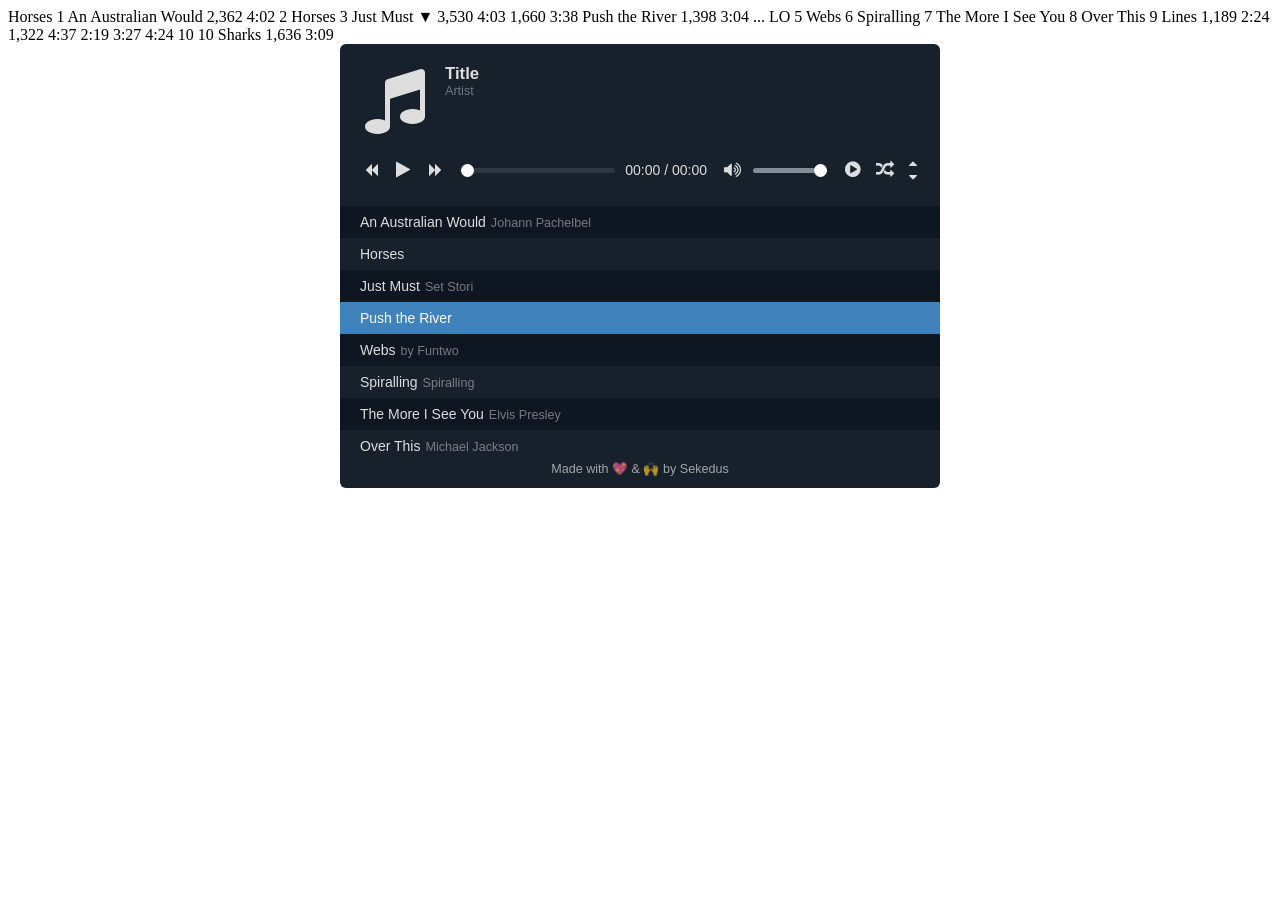
==== music.html @ 8df185c6 "dsf" ====
<!DOCTYPE html>
<html lang="en" >

<head>
  <meta charset="UTF-8">
  

    <link rel="apple-touch-icon" type="image/png" href="https://cpwebassets.codepen.io/assets/favicon/apple-touch-icon-5ae1a0698dcc2402e9712f7d01ed509a57814f994c660df9f7a952f3060705ee.png" />

    <meta name="apple-mobile-web-app-title" content="CodePen">

    <link rel="icon" type="image/x-icon" href="https://cpwebassets.codepen.io/assets/favicon/favicon-aec34940fbc1a6e787974dcd360f2c6b63348d4b1f4e06c77743096d55480f33.ico" />

    <link rel="mask-icon" type="image/x-icon" href="https://cpwebassets.codepen.io/assets/favicon/logo-pin-b4b4269c16397ad2f0f7a01bcdf513a1994f4c94b8af2f191c09eb0d601762b1.svg" color="#111" />



  
    <script src="https://cpwebassets.codepen.io/assets/common/stopExecutionOnTimeout-f07739098a39bd4e74ddd974652dac904146f33fdc1ecab356e8c809a05faccb.js"></script>


  <title>HTML5 Audio Player with Playlist</title>

    <link rel="canonical" href="https://codepen.io/sekedus/pen/ExxjZEz">
  
  
  
  
<style>
@import url('https://maxcdn.bootstrapcdn.com/font-awesome/4.7.0/css/font-awesome.min.css');

*,*:before,*:after{outline:0;-webkit-box-sizing:border-box;box-sizing:border-box;}
input,button{outline:none;}
a,a:hover,a:visited{color:#ddd;text-decoration:none;}
.flex{display:-webkit-flex;display:flex;}
.flex-wrap{display:-webkit-flex;display:flex;-webkit-flex-wrap:wrap;flex-wrap:wrap;}
.flex-align{-webkit-align-items:center;align-items:center;}
.w-full{width:100%;}

/* HTML5 Audio Player with Playlist, source: https://codepen.io/sekedus/pen/ExxjZEz */
#simp button,#simp input,#simp img{border:0;}
#simp{max-width:600px;font-size:14px;font-family:"Segoe UI", Tahoma, sans-serif;text-align:initial;line-height:initial;background:#17212b;color:#ddd;margin:0 auto;border-radius:6px;overflow:hidden;}
#simp .simp-album{padding:20px 25px 5px;}
#simp .simp-album .simp-cover{margin-right:20px;}
#simp .simp-album .simp-cover img{max-width:80px;width:100%;margin:0;padding:0;display:block;}
#simp .simp-album .simp-title{font-size:120%;font-weight:bold;}
#simp .simp-album .simp-artist{font-size:90%;color:#6c7883;}
#simp .simp-controls{padding:15px;}
#simp .simp-controls button{font-size:130%;width:32px;height:32px;background:none;color:#ddd;padding:7px;cursor:pointer;border:0;border-radius:3px;}
#simp .simp-controls button[disabled]{color:#636469;cursor:initial;}
#simp .simp-controls button:not([disabled]):hover{background:#4082bc;color:#fff;}
#simp .simp-controls .simp-prev,#simp .simp-controls .simp-next{font-size:100%;}
#simp .simp-controls .simp-tracker,#simp .simp-controls .simp-volume{flex:1;margin-left:10px;position:relative;}
#simp .simp-controls .simp-buffer {position:absolute;top:50%;right:0;left:0;height:5px;margin-top:-2.5px;border-radius:100px;}
#simp .simp-controls .simp-loading .simp-buffer {-webkit-animation:audio-progress 1s linear infinite;animation:audio-progress 1s linear infinite;background-image: linear-gradient(-45deg, #000 25%, transparent 25%, transparent 50%, #000 50%, #000 75%, transparent 75%, transparent);background-repeat:repeat-x;background-size:25px 25px;color:transparent;}
#simp .simp-controls .simp-time,#simp .simp-controls .simp-others{margin-left:10px;}
#simp .simp-controls .simp-volume{max-width:110px;}
#simp .simp-controls .simp-volume .simp-mute{margin-right:5px;}
#simp .simp-controls .simp-others .simp-active{background:#242f3d;}
#simp .simp-controls .simp-others .simp-shide button{font-size:100%;padding:0;width:24px;height:14px;display:block;}
#simp .simp-controls input[type=range]{-webkit-appearance:none;background:transparent;height:19px;margin:0;width:100%;display:block;position:relative;z-index:2;}
#simp .simp-controls input[type=range]::-webkit-slider-runnable-track{background:rgba(183,197,205,.66);height:5px;border-radius:2.5px;transition:box-shadow .3s ease;position:relative;}
#simp .simp-controls input[type=range]::-moz-range-track{background:rgba(183,197,205,.66);height:5px;border-radius:2.5px;transition:box-shadow .3s ease;position:relative;}
#simp .simp-controls .simp-load .simp-progress::-webkit-slider-runnable-track{background:#2f3841;}
#simp .simp-controls .simp-load .simp-progress::-moz-range-track{background:#2f3841;}
#simp .simp-controls .simp-loading .simp-progress::-webkit-slider-runnable-track{background:rgba(255,255,255,.25);}
#simp .simp-controls .simp-loading .simp-progress::-moz-range-track{background:rgba(255,255,255,.25);}
#simp .simp-controls input[type=range]::-webkit-slider-thumb{-webkit-appearance:none;background:#fff;height:13px;width:13px;margin-top:-4px;cursor:pointer;border-radius:50%;box-shadow:0 1px 1px rgba(0,0,0,.15), 0 0 0 1px rgba(47,52,61,.2);}
#simp .simp-controls input[type=range]::-moz-range-thumb{-webkit-appearance:none;background:#fff;height:13px;width:13px;cursor:pointer;border-radius:50%;box-shadow:0 1px 1px rgba(0,0,0,.15), 0 0 0 1px rgba(47,52,61,.2);}
#simp .simp-footer{padding:10px 10px 12px;font-size:90%;text-align:center;opacity:.7;}
#simp .simp-display{overflow:hidden;max-height:650px;transition:max-height .5s ease-in-out;}
#simp .simp-hide{max-height:0;}
/* playlist */
#simp ul{margin:5px 0 0;padding:0;list-style:none;max-height:245px;}
#simp ul li{white-space:nowrap;overflow:hidden;text-overflow:ellipsis;display:block;margin:0;padding:8px 20px;cursor:pointer;}
#simp ul li:last-child{padding-bottom:13px;}
#simp ul li:nth-child(odd){background:#0e1621;}
#simp ul li:hover{background:#242f3d;}
#simp ul li.simp-active{background:#4082bc;color:#fff;}
#simp ul li .simp-desc{font-size:90%;opacity:.5;margin-left:5px;}
/* playlist scrollbar */
#simp ul{overflow-y:auto;overflow-x:hidden;scrollbar-color:#73797f #2f3841;}
#simp ul::-webkit-scrollbar-track{background-color:#2f3841;}
#simp ul::-webkit-scrollbar{width:6px;background-color:#2f3841;}
#simp ul::-webkit-scrollbar-thumb{background-color:#73797f;}
/* progress animation */
@-webkit-keyframes audio-progress{to{background-position:25px 0;}}
@keyframes audio-progress{to{background-position:25px 0;}}
/* mobile */
@media screen and (max-width:480px) {
#simp .simp-controls .simp-volume,#simp .simp-controls .simp-others{display:none;}
#simp .simp-controls .simp-time{margin-right:10px;}
}
@media screen and (max-width:370px) {
#simp .simp-time .simp-slash,#simp .simp-time .end-time{display:none;}
}
</style>

  <script>
  window.console = window.console || function(t) {};
</script>

  
  
</head>

<body translate="no">
    Horses
    1
    An Australian Would
    2,362
    4:02
    2
    Horses
    3
    Just Must
    ▼
    3,530
    4:03
    1,660
    3:38
    Push the River
    1,398
    3:04
    ...
    LO
    5
    Webs
    6
    Spiralling
    7
    The More I See You
    8
    Over This
    9
    Lines
    1,189
    2:24
    1,322
    4:37
    2:19
    3:27
    4:24
    10
    10
    Sharks
    1,636
    3:09


  <div class="simple-audio-player" id="simp" data-config='{"shide_top":false,"shide_btm":false,"auto_load":false}'>
  <div class="simp-playlist">
    <ul>
      <li><span class="simp-source" data-src="http://www.archive.org/download/CanonInD_261/CanoninD.mp3">An Australian Would</span><span class="simp-desc">Johann Pachelbel</span></li>
      <li><span class="simp-source" data-src="https://www.script-tutorials.com/demos/363/data/05.mp3">Horses</span></li>
      <li><span class="simp-source" data-src="https://www.dropbox.com/s/6pays95q2a9jrsf/2020.01.02.mp3?dl=1" data-cover="https://i.postimg.cc/sDBycWS8/NMS-2019.jpg">Just Must</span><span class="simp-desc">Set Stori</span></li>
      <li class="simp-active"><span class="simp-source" data-src="https://www.dropbox.com/s/k011ag91uktonbv/Angklung%20Preman%20Pensiun.mp3?dl=1">Push the River</span></li>
      <li><span class="simp-source" data-src="https://www.dropbox.com/s/prgte33m86n9ce7/Canon%20Rock%20%28JerryC%29%20-%20funtwo.mp3?dl=1">Webs</span><span class="simp-desc">by Funtwo</span></li>
      <li><span class="simp-source" data-src="http://listento.ardanradio.com:1059/;">Spiralling</span><span class="simp-desc">Spiralling</span></li>
      <li><span class="simp-source" data-src="https://archive.org/download/78_jailhouse-rock_elvis-presley-jerry-leiber-mike-stoller_gbia0080595b/Jailhouse%20Rock%20-%20Elvis%20Presley%20-%20Jerry%20Leiber-restored.mp3">The More I See You</span><span class="simp-desc">Elvis Presley</span></li>
      <li><span class="simp-source" data-src="https://archive.org/download/J._Period_and_Michael_Jackson_-_Man_Or_The_Music-2010/17%20Smooth%20Criminal.mp3">Over This</span><span class="simp-desc">Michael Jackson</span></li>
      <li><span class="simp-source" data-src="https://archive.org/download/OldPop_256/VillagePeople-Y.m.c.a.mp3">Y.M.C.A</span><span class="simp-desc">Village People</span></li>
      <li><span class="simp-source" data-src="https://archive.org/download/chuckberryjohnnyb.goode/Chuck%20Berry%20-%20Johnny%20B.%20Goode.mp3">Johnny B. Goode</span><span class="simp-desc">Chuck Berry</span></li>
      <li><span class="simp-source" data-src="https://archive.org/download/AnimalsTheHouseOfTheRisingSun_201811/Animals%20-%20The%20House%20Of%20The%20Rising%20Sun.mp3">House of the Rising Sun</span><span class="simp-desc">The Animals</span></li>
      <li><span class="simp-source" data-src="https://archive.org/download/DontStopMeNow_255/Queen-DontStopMeNow.mp3">Don't Stop Me Now</span><span class="simp-desc">Queen</span></li>
      <li><span class="simp-source" data-src="https://archive.org/download/NeverGonnaGiveYouUpOriginal/Never%20Gonna%20Give%20You%20Up%20Original.mp3">Never Gonna Give You Up</span><span class="simp-desc">Rick Astley</span></li>
      <li><span class="simp-source" data-src="https://archive.org/download/gunsnrosessweetchildomine_202003/Guns%20N%27%20Roses%20-%20Sweet%20Child%20%27O%20Mine.mp3">Sweet Child O' Mine</span><span class="simp-desc">Guns N' Roses</span></li>
      <li><span class="simp-source" data-src="https://archive.org/download/01.TheFinalCountdown/01.%20The%20Final%20Countdown.mp3">The Final Countdown</span><span class="simp-desc">Europe</span></li>
      <li><span class="simp-source" data-src="https://archive.org/download/1MyHeartWillGoOnLoveThemeFromTitanic/1%20-%20My%20Heart%20Will%20Go%20On%20%28Love%20Theme%20from%20_Titanic_%29.mp3">My Heart Will Go On</span><span class="simp-desc">Céline Dion</span></li>
      <li><span class="simp-source" data-src="https://archive.org/download/tntvillage_323140/John%20Lennon%20-%20Imagine/01%20Imagine.mp3">Imagine</span><span class="simp-desc">John Lennon</span></li>
      <li><span class="simp-source" data-src="https://archive.org/download/TheBeatles1970HeyJudeAppleRecords6e062.0434807HeyJude/The%20Beatles%20-%201970%20-%20Hey%20Jude%20%28Apple%20Records%3B%20%236e%20062.04348%29_07%20-%20Hey%20Jude.mp3">Hey Jude</span><span class="simp-desc">The Beatles</span></li>
      <li><span class="simp-source" data-src="https://archive.org/download/TakeMeHomeCountryRoad/JohnDenver-TakeMeHomeCountryRoad.mp3">Take Me Home, Country Roads</span><span class="simp-desc">John Denver</span></li>
    </ul>
  </div>
  <div class="simp-footer">Made with 💖 &amp; 🙌 by <a href="https://bit.ly/sekedus" target="_blank" title="Sekedus">Sekedus</a></div>
</div>
  <script src='https://codepen.io/sekedus/pen/yppyyy.js'></script>
    <script id="rendered-js" >
/*
Example: https://setstori.blogspot.com/2016/01/nightmareside.html
*/




// Multiple events to a listener
function addEventListener_multi(element, eventNames, handler) {
  var events = eventNames.split(' ');
  events.forEach(e => element.addEventListener(e, handler, false));
}

// Random numbers in a specific range
function getRandom(min, max) {
  min = Math.ceil(min);
  max = Math.floor(max);
  return Math.floor(Math.random() * (max - min + 1)) + min;
}

// Position element inside element
function getRelativePos(elm) {
  var pPos = elm.parentNode.getBoundingClientRect(); // parent pos
  var cPos = elm.getBoundingClientRect(); // target pos
  var pos = {};

  pos.top = cPos.top - pPos.top + elm.parentNode.scrollTop,
  pos.right = cPos.right - pPos.right,
  pos.bottom = cPos.bottom - pPos.bottom,
  pos.left = cPos.left - pPos.left;

  return pos;
}

function formatTime(val) {
  var h = 0,m = 0,s;
  val = parseInt(val, 10);
  if (val > 60 * 60) {
    h = parseInt(val / (60 * 60), 10);
    val -= h * 60 * 60;
  }
  if (val > 60) {
    m = parseInt(val / 60, 10);
    val -= m * 60;
  }
  s = val;
  val = h > 0 ? h + ':' : '';
  val += m > 0 ? (m < 10 && h > 0 ? '0' : '') + m + ':' : '0:';
  val += (s < 10 ? '0' : '') + s;
  return val;
}

function simp_initTime() {
  simp_controls.querySelector('.start-time').innerHTML = formatTime(simp_audio.currentTime); //calculate current value time
  if (!simp_isStream) {
    simp_controls.querySelector('.end-time').innerHTML = formatTime(simp_audio.duration); //calculate total value time
    simp_progress.value = simp_audio.currentTime / simp_audio.duration * 100; //progress bar
  }

  // ended of the audio
  if (simp_audio.currentTime == simp_audio.duration) {
    simp_controls.querySelector('.simp-plause').classList.remove('fa-pause');
    simp_controls.querySelector('.simp-plause').classList.add('fa-play');
    simp_audio.removeEventListener('timeupdate', simp_initTime);

    if (simp_isNext) {//auto load next audio
      var elem;
      simp_a_index++;
      if (simp_a_index == simp_a_url.length) {//repeat all audio
        simp_a_index = 0;
        elem = simp_a_url[0];
      } else {
        elem = simp_a_url[simp_a_index];
      }
      simp_changeAudio(elem);
      simp_setAlbum(simp_a_index);
    } else {
      simp_isPlaying = false;
    }
  }
}

function simp_initAudio() {
  // if readyState more than 2, audio file has loaded
  simp_isLoaded = simp_audio.readyState == 4 ? true : false;
  simp_isStream = simp_audio.duration == 'Infinity' ? true : false;
  simp_controls.querySelector('.simp-plause').disabled = false;
  simp_progress.disabled = simp_isStream ? true : false;
  if (!simp_isStream) {
    simp_progress.parentNode.classList.remove('simp-load', 'simp-loading');
    simp_controls.querySelector('.end-time').innerHTML = formatTime(simp_audio.duration);
  }
  simp_audio.addEventListener('timeupdate', simp_initTime); //tracking load progress
  if (simp_isLoaded && simp_isPlaying) simp_audio.play();

  // progress bar click event
  addEventListener_multi(simp_progress, 'touchstart mousedown', function (e) {
    if (simp_isStream) {
      e.stopPropagation();
      return false;
    }
    if (simp_audio.readyState == 4) {
      simp_audio.removeEventListener('timeupdate', simp_initTime);
      simp_audio.pause();
    }
  });

  addEventListener_multi(simp_progress, 'touchend mouseup', function (e) {
    if (simp_isStream) {
      e.stopPropagation();
      return false;
    }
    if (simp_audio.readyState == 4) {
      simp_audio.currentTime = simp_progress.value * simp_audio.duration / 100;
      simp_audio.addEventListener('timeupdate', simp_initTime);
      if (simp_isPlaying) simp_audio.play();
    }
  });
}

function simp_loadAudio(elem) {
  simp_progress.parentNode.classList.add('simp-loading');
  simp_controls.querySelector('.simp-plause').disabled = true;
  simp_audio.querySelector('source').src = elem.dataset.src;
  simp_audio.load();

  simp_audio.volume = parseFloat(simp_v_num / 100); //based on valume input value
  simp_audio.addEventListener('canplaythrough', simp_initAudio); //play audio without stop for buffering

  // if audio fails to load, only IE/Edge 9.0 or above
  simp_audio.addEventListener('error', function () {
    alert('Please reload the page.');
  });
}

function simp_setAlbum(index) {
  simp_cover.innerHTML = simp_a_url[index].dataset.cover ? '<div style="background:url(' + simp_a_url[index].dataset.cover + ') no-repeat;background-size:cover;width:80px;height:80px;"></div>' : '<i class="fa fa-music fa-5x"></i>';
  simp_title.innerHTML = simp_source[index].querySelector('.simp-source').innerHTML;
  simp_artist.innerHTML = simp_source[index].querySelector('.simp-desc') ? simp_source[index].querySelector('.simp-desc').innerHTML : '';
}

function simp_changeAudio(elem) {
  simp_isLoaded = false;
  simp_controls.querySelector('.simp-prev').disabled = simp_a_index == 0 ? true : false;
  simp_controls.querySelector('.simp-plause').disabled = simp_auto_load ? true : false;
  simp_controls.querySelector('.simp-next').disabled = simp_a_index == simp_a_url.length - 1 ? true : false;
  simp_progress.parentNode.classList.add('simp-load');
  simp_progress.disabled = true;
  simp_progress.value = 0;
  simp_controls.querySelector('.start-time').innerHTML = '00:00';
  simp_controls.querySelector('.end-time').innerHTML = '00:00';
  elem = simp_isRandom && simp_isNext ? simp_a_url[getRandom(0, simp_a_url.length - 1)] : elem;

  // playlist, audio is running
  for (var i = 0; i < simp_a_url.length; i++) {if (window.CP.shouldStopExecution(0)) break;
    simp_a_url[i].parentNode.classList.remove('simp-active');
    if (simp_a_url[i] == elem) {
      simp_a_index = i;
      simp_a_url[i].parentNode.classList.add('simp-active');
    }
  }

  // scrolling to element inside element
  window.CP.exitedLoop(0);var simp_active = getRelativePos(simp_source[simp_a_index]);
  simp_source[simp_a_index].parentNode.scrollTop = simp_active.top;

  if (simp_auto_load || simp_isPlaying) simp_loadAudio(elem);

  if (simp_isPlaying) {
    simp_controls.querySelector('.simp-plause').classList.remove('fa-play');
    simp_controls.querySelector('.simp-plause').classList.add('fa-pause');
  }
}

function simp_startScript() {
  ap_simp = document.querySelector('#simp');
  simp_audio = ap_simp.querySelector('#audio');
  simp_album = ap_simp.querySelector('.simp-album');
  simp_cover = simp_album.querySelector('.simp-cover');
  simp_title = simp_album.querySelector('.simp-title');
  simp_artist = simp_album.querySelector('.simp-artist');
  simp_controls = ap_simp.querySelector('.simp-controls');
  simp_progress = simp_controls.querySelector('.simp-progress');
  simp_volume = simp_controls.querySelector('.simp-volume');
  simp_v_slider = simp_volume.querySelector('.simp-v-slider');
  simp_v_num = simp_v_slider.value; //default volume
  simp_others = simp_controls.querySelector('.simp-others');
  simp_auto_load = simp_config.auto_load; //auto load audio file

  if (simp_config.shide_top) simp_album.parentNode.classList.toggle('simp-hide');
  if (simp_config.shide_btm) {
    simp_playlist.classList.add('simp-display');
    simp_playlist.classList.toggle('simp-hide');
  }

  if (simp_a_url.length <= 1) {
    simp_controls.querySelector('.simp-prev').style.display = 'none';
    simp_controls.querySelector('.simp-next').style.display = 'none';
    simp_others.querySelector('.simp-plext').style.display = 'none';
    simp_others.querySelector('.simp-random').style.display = 'none';
  }

  // Playlist listeners
  simp_source.forEach(function (item, index) {
    if (item.classList.contains('simp-active')) simp_a_index = index; //playlist contains '.simp-active'
    item.addEventListener('click', function () {
      simp_audio.removeEventListener('timeupdate', simp_initTime);
      simp_a_index = index;
      simp_changeAudio(this.querySelector('.simp-source'));
      simp_setAlbum(simp_a_index);
    });
  });

  // FIRST AUDIO LOAD =======
  simp_changeAudio(simp_a_url[simp_a_index]);
  simp_setAlbum(simp_a_index);
  // FIRST AUDIO LOAD =======

  // Controls listeners
  simp_controls.querySelector('.simp-plauseward').addEventListener('click', function (e) {
    var eles = e.target.classList;
    if (eles.contains('simp-plause')) {
      if (simp_audio.paused) {
        if (!simp_isLoaded) simp_loadAudio(simp_a_url[simp_a_index]);
        simp_audio.play();
        simp_isPlaying = true;
        eles.remove('fa-play');
        eles.add('fa-pause');
      } else {
        simp_audio.pause();
        simp_isPlaying = false;
        eles.remove('fa-pause');
        eles.add('fa-play');
      }
    } else {
      if (eles.contains('simp-prev') && simp_a_index != 0) {
        simp_a_index = simp_a_index - 1;
        e.target.disabled = simp_a_index == 0 ? true : false;
      } else if (eles.contains('simp-next') && simp_a_index != simp_a_url.length - 1) {
        simp_a_index = simp_a_index + 1;
        e.target.disabled = simp_a_index == simp_a_url.length - 1 ? true : false;
      }
      simp_audio.removeEventListener('timeupdate', simp_initTime);
      simp_changeAudio(simp_a_url[simp_a_index]);
      simp_setAlbum(simp_a_index);
    }
  });

  // Audio volume
  simp_volume.addEventListener('click', function (e) {
    var eles = e.target.classList;
    if (eles.contains('simp-mute')) {
      if (eles.contains('fa-volume-up')) {
        eles.remove('fa-volume-up');
        eles.add('fa-volume-off');
        simp_v_slider.value = 0;
      } else {
        eles.remove('fa-volume-off');
        eles.add('fa-volume-up');
        simp_v_slider.value = simp_v_num;
      }
    } else {
      simp_v_num = simp_v_slider.value;
      if (simp_v_num != 0) {
        simp_controls.querySelector('.simp-mute').classList.remove('fa-volume-off');
        simp_controls.querySelector('.simp-mute').classList.add('fa-volume-up');
      }
    }
    simp_audio.volume = parseFloat(simp_v_slider.value / 100);
  });

  // Others
  simp_others.addEventListener('click', function (e) {
    var eles = e.target.classList;
    if (eles.contains('simp-plext')) {
      simp_isNext = simp_isNext && !simp_isRandom ? false : true;
      if (!simp_isRandom) simp_isRanext = simp_isRanext ? false : true;
      eles.contains('simp-active') && !simp_isRandom ? eles.remove('simp-active') : eles.add('simp-active');
    } else if (eles.contains('simp-random')) {
      simp_isRandom = simp_isRandom ? false : true;
      if (simp_isNext && !simp_isRanext) {
        simp_isNext = false;
        simp_others.querySelector('.simp-plext').classList.remove('simp-active');
      } else {
        simp_isNext = true;
        simp_others.querySelector('.simp-plext').classList.add('simp-active');
      }
      eles.contains('simp-active') ? eles.remove('simp-active') : eles.add('simp-active');
    } else if (eles.contains('simp-shide-top')) {
      simp_album.parentNode.classList.toggle('simp-hide');
    } else if (eles.contains('simp-shide-bottom')) {
      simp_playlist.classList.add('simp-display');
      simp_playlist.classList.toggle('simp-hide');
    }
  });
}

// Start simple player
if (document.querySelector('#simp')) {
  var simp_auto_load, simp_audio, simp_album, simp_cover, simp_title, simp_artist, simp_controls, simp_progress, simp_volume, simp_v_slider, simp_v_num, simp_others;
  var ap_simp = document.querySelector('#simp');
  var simp_playlist = ap_simp.querySelector('.simp-playlist');
  var simp_source = simp_playlist.querySelectorAll('li');
  var simp_a_url = simp_playlist.querySelectorAll('[data-src]');
  var simp_a_index = 0;
  var simp_isPlaying = false;
  var simp_isNext = false; //auto play
  var simp_isRandom = false; //play random
  var simp_isRanext = false; //check if before random starts, simp_isNext value is true
  var simp_isStream = false; //radio streaming
  var simp_isLoaded = false; //audio file has loaded
  var simp_config = ap_simp.dataset.config ? JSON.parse(ap_simp.dataset.config) : {
    shide_top: false, //show/hide album
    shide_btm: false, //show/hide playlist
    auto_load: false //auto load audio file
  };

  var simp_elem = '';
  simp_elem += '<audio id="audio" preload><source src="" type="audio/mpeg"></audio>';
  simp_elem += '<div class="simp-display"><div class="simp-album w-full flex-wrap"><div class="simp-cover"><i class="fa fa-music fa-5x"></i></div><div class="simp-info"><div class="simp-title">Title</div><div class="simp-artist">Artist</div></div></div></div>';
  simp_elem += '<div class="simp-controls flex-wrap flex-align">';
  simp_elem += '<div class="simp-plauseward flex flex-align"><button type="button" class="simp-prev fa fa-backward" disabled></button><button type="button" class="simp-plause fa fa-play" disabled></button><button type="button" class="simp-next fa fa-forward" disabled></button></div>';
  simp_elem += '<div class="simp-tracker simp-load"><input class="simp-progress" type="range" min="0" max="100" value="0" disabled/><div class="simp-buffer"></div></div>';
  simp_elem += '<div class="simp-time flex flex-align"><span class="start-time">00:00</span><span class="simp-slash">&#160;/&#160;</span><span class="end-time">00:00</span></div>';
  simp_elem += '<div class="simp-volume flex flex-align"><button type="button" class="simp-mute fa fa-volume-up"></button><input class="simp-v-slider" type="range" min="0" max="100" value="100"/></div>';
  simp_elem += '<div class="simp-others flex flex-align"><button type="button" class="simp-plext fa fa-play-circle" title="Auto Play"></button><button type="button" class="simp-random fa fa-random" title="Random"></button><div class="simp-shide"><button type="button" class="simp-shide-top fa fa-caret-up" title="Show/Hide Album"></button><button type="button" class="simp-shide-bottom fa fa-caret-down" title="Show/Hide Playlist"></button></div></div>';
  simp_elem += '</div>'; //simp-controls

  var simp_player = document.createElement('div');
  simp_player.classList.add('simp-player');
  simp_player.innerHTML = simp_elem;
  ap_simp.insertBefore(simp_player, simp_playlist);
  simp_startScript();
}
//# sourceURL=pen.js
  </script>

  
</body>

</html>
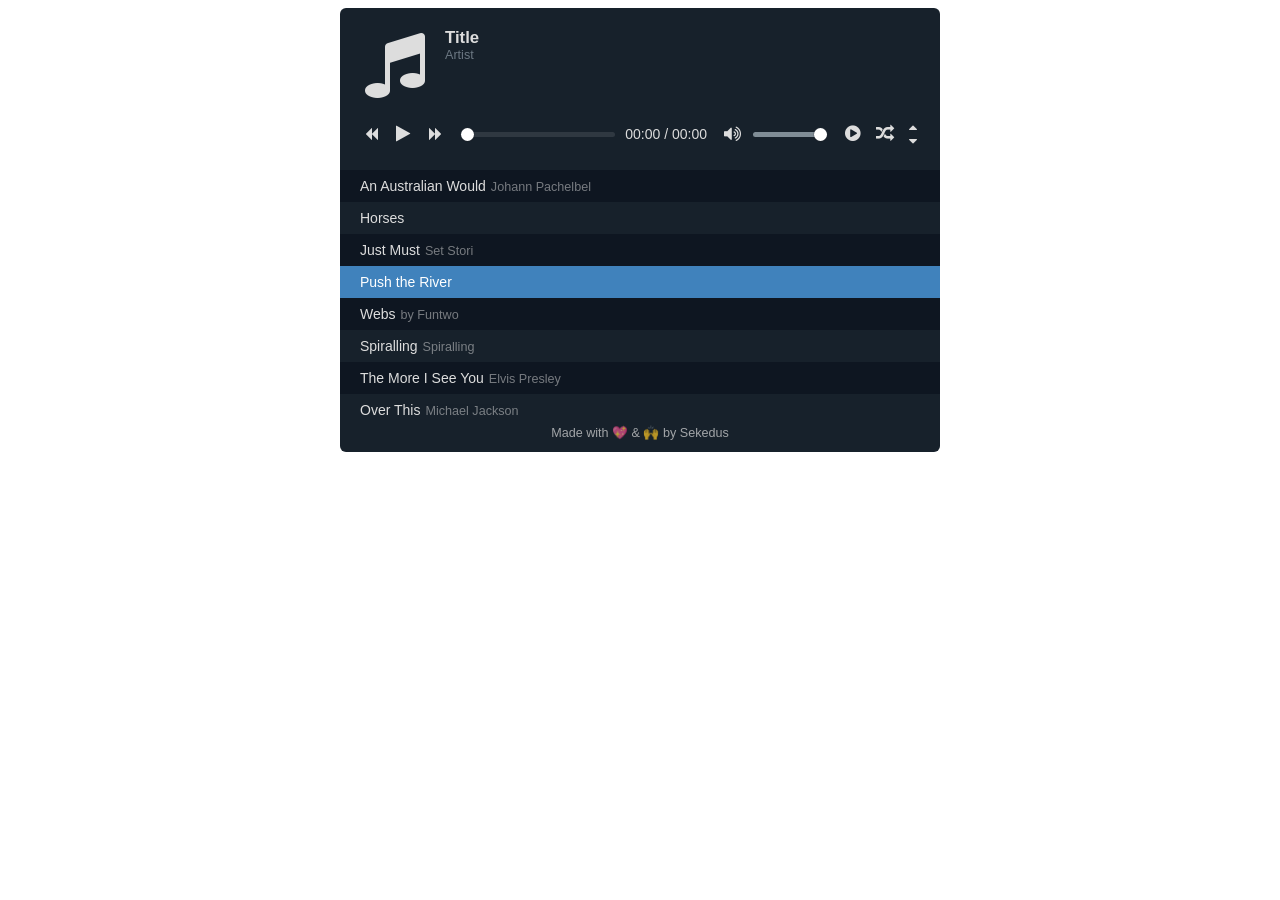
==== commit ebff5482: "dsf" ====
--- a/music.html
+++ b/music.html
@@ -106,50 +106,7 @@
 </head>
 
 <body translate="no">
-    Horses
-    1
-    An Australian Would
-    2,362
-    4:02
-    2
-    Horses
-    3
-    Just Must
-    ▼
-    3,530
-    4:03
-    1,660
-    3:38
-    Push the River
-    1,398
-    3:04
-    ...
-    LO
-    5
-    Webs
-    6
-    Spiralling
-    7
-    The More I See You
-    8
-    Over This
-    9
-    Lines
-    1,189
-    2:24
-    1,322
-    4:37
-    2:19
-    3:27
-    4:24
-    10
-    10
-    Sharks
-    1,636
-    3:09
-
-
-  <div class="simple-audio-player" id="simp" data-config='{"shide_top":false,"shide_btm":false,"auto_load":false}'>
+ <div class="simple-audio-player" id="simp" data-config='{"shide_top":false,"shide_btm":false,"auto_load":false}'>
   <div class="simp-playlist">
     <ul>
       <li><span class="simp-source" data-src="http://www.archive.org/download/CanonInD_261/CanoninD.mp3">An Australian Would</span><span class="simp-desc">Johann Pachelbel</span></li>
@@ -160,18 +117,9 @@
       <li><span class="simp-source" data-src="http://listento.ardanradio.com:1059/;">Spiralling</span><span class="simp-desc">Spiralling</span></li>
       <li><span class="simp-source" data-src="https://archive.org/download/78_jailhouse-rock_elvis-presley-jerry-leiber-mike-stoller_gbia0080595b/Jailhouse%20Rock%20-%20Elvis%20Presley%20-%20Jerry%20Leiber-restored.mp3">The More I See You</span><span class="simp-desc">Elvis Presley</span></li>
       <li><span class="simp-source" data-src="https://archive.org/download/J._Period_and_Michael_Jackson_-_Man_Or_The_Music-2010/17%20Smooth%20Criminal.mp3">Over This</span><span class="simp-desc">Michael Jackson</span></li>
-      <li><span class="simp-source" data-src="https://archive.org/download/OldPop_256/VillagePeople-Y.m.c.a.mp3">Y.M.C.A</span><span class="simp-desc">Village People</span></li>
-      <li><span class="simp-source" data-src="https://archive.org/download/chuckberryjohnnyb.goode/Chuck%20Berry%20-%20Johnny%20B.%20Goode.mp3">Johnny B. Goode</span><span class="simp-desc">Chuck Berry</span></li>
-      <li><span class="simp-source" data-src="https://archive.org/download/AnimalsTheHouseOfTheRisingSun_201811/Animals%20-%20The%20House%20Of%20The%20Rising%20Sun.mp3">House of the Rising Sun</span><span class="simp-desc">The Animals</span></li>
-      <li><span class="simp-source" data-src="https://archive.org/download/DontStopMeNow_255/Queen-DontStopMeNow.mp3">Don't Stop Me Now</span><span class="simp-desc">Queen</span></li>
-      <li><span class="simp-source" data-src="https://archive.org/download/NeverGonnaGiveYouUpOriginal/Never%20Gonna%20Give%20You%20Up%20Original.mp3">Never Gonna Give You Up</span><span class="simp-desc">Rick Astley</span></li>
-      <li><span class="simp-source" data-src="https://archive.org/download/gunsnrosessweetchildomine_202003/Guns%20N%27%20Roses%20-%20Sweet%20Child%20%27O%20Mine.mp3">Sweet Child O' Mine</span><span class="simp-desc">Guns N' Roses</span></li>
-      <li><span class="simp-source" data-src="https://archive.org/download/01.TheFinalCountdown/01.%20The%20Final%20Countdown.mp3">The Final Countdown</span><span class="simp-desc">Europe</span></li>
-      <li><span class="simp-source" data-src="https://archive.org/download/1MyHeartWillGoOnLoveThemeFromTitanic/1%20-%20My%20Heart%20Will%20Go%20On%20%28Love%20Theme%20from%20_Titanic_%29.mp3">My Heart Will Go On</span><span class="simp-desc">Céline Dion</span></li>
-      <li><span class="simp-source" data-src="https://archive.org/download/tntvillage_323140/John%20Lennon%20-%20Imagine/01%20Imagine.mp3">Imagine</span><span class="simp-desc">John Lennon</span></li>
-      <li><span class="simp-source" data-src="https://archive.org/download/TheBeatles1970HeyJudeAppleRecords6e062.0434807HeyJude/The%20Beatles%20-%201970%20-%20Hey%20Jude%20%28Apple%20Records%3B%20%236e%20062.04348%29_07%20-%20Hey%20Jude.mp3">Hey Jude</span><span class="simp-desc">The Beatles</span></li>
-      <li><span class="simp-source" data-src="https://archive.org/download/TakeMeHomeCountryRoad/JohnDenver-TakeMeHomeCountryRoad.mp3">Take Me Home, Country Roads</span><span class="simp-desc">John Denver</span></li>
-    </ul>
+      <li><span class="simp-source" data-src="https://archive.org/download/OldPop_256/VillagePeople-Y.m.c.a.mp3">Lines</span><span class="simp-desc">Village People</span></li>
+      <li><span class="simp-source" data-src="https://archive.org/download/chuckberryjohnnyb.goode/Chuck%20Berry%20-%20Johnny%20B.%20Goode.mp3">Sharks</span><span class="simp-desc">Chuck Berry</span></li>
+      </ul>
   </div>
   <div class="simp-footer">Made with 💖 &amp; 🙌 by <a href="https://bit.ly/sekedus" target="_blank" title="Sekedus">Sekedus</a></div>
 </div>
@@ -512,6 +460,8 @@
   simp_startScript();
 }
 //# sourceURL=pen.js
+
+//https://codepen.io/sekedus/pen/ExxjZEz
   </script>
 
   
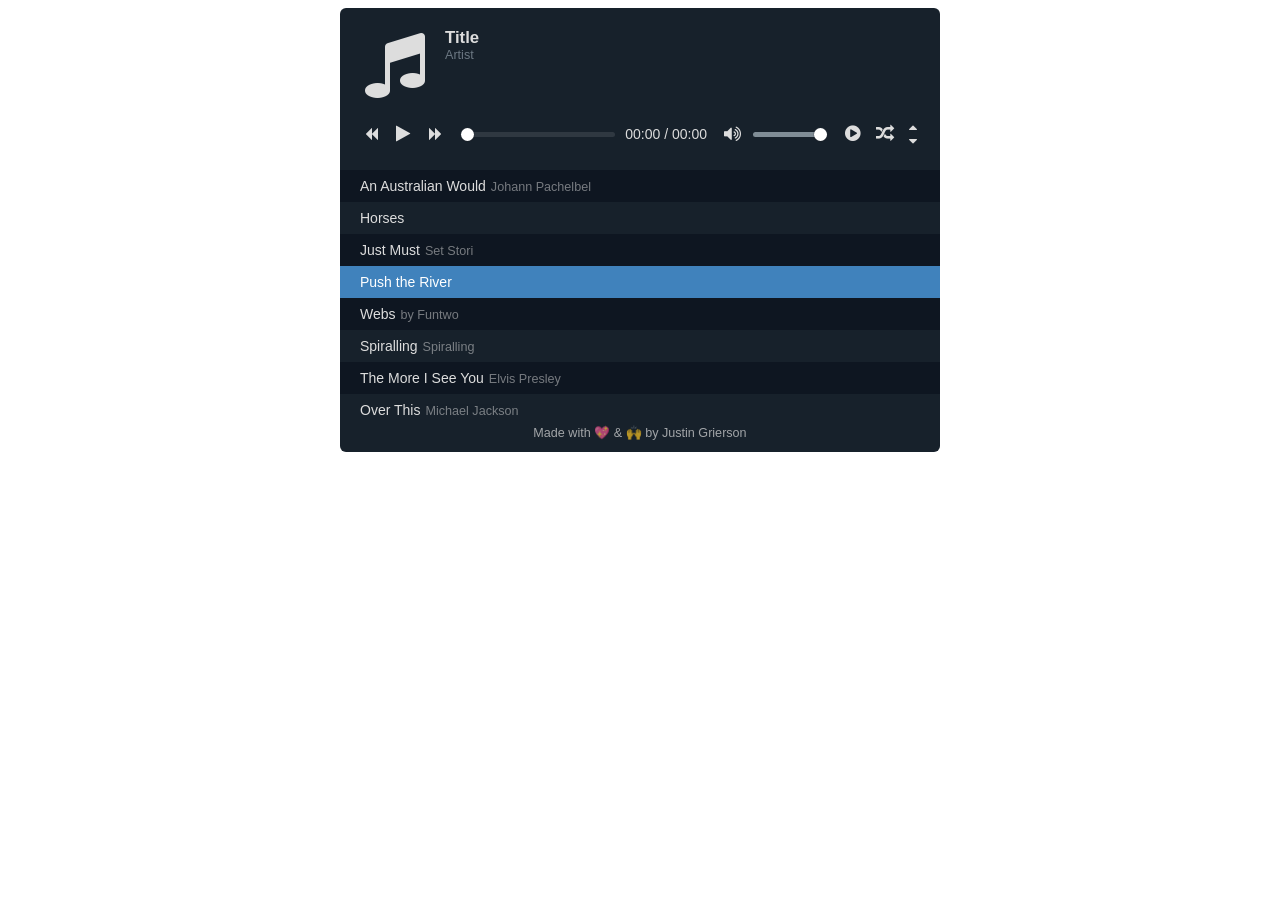
==== commit f094af47: "dsf" ====
--- a/music.html
+++ b/music.html
@@ -121,9 +121,9 @@
       <li><span class="simp-source" data-src="https://archive.org/download/chuckberryjohnnyb.goode/Chuck%20Berry%20-%20Johnny%20B.%20Goode.mp3">Sharks</span><span class="simp-desc">Chuck Berry</span></li>
       </ul>
   </div>
-  <div class="simp-footer">Made with 💖 &amp; 🙌 by <a href="https://bit.ly/sekedus" target="_blank" title="Sekedus">Sekedus</a></div>
+  <div class="simp-footer">Made with 💖 &amp; 🙌 by <a href="https://ju3tin.github.io" target="_blank" title="Sekedus">Justin Grierson</a></div>
 </div>
-  <script src='https://codepen.io/sekedus/pen/yppyyy.js'></script>
+ 
     <script id="rendered-js" >
 /*
 Example: https://setstori.blogspot.com/2016/01/nightmareside.html
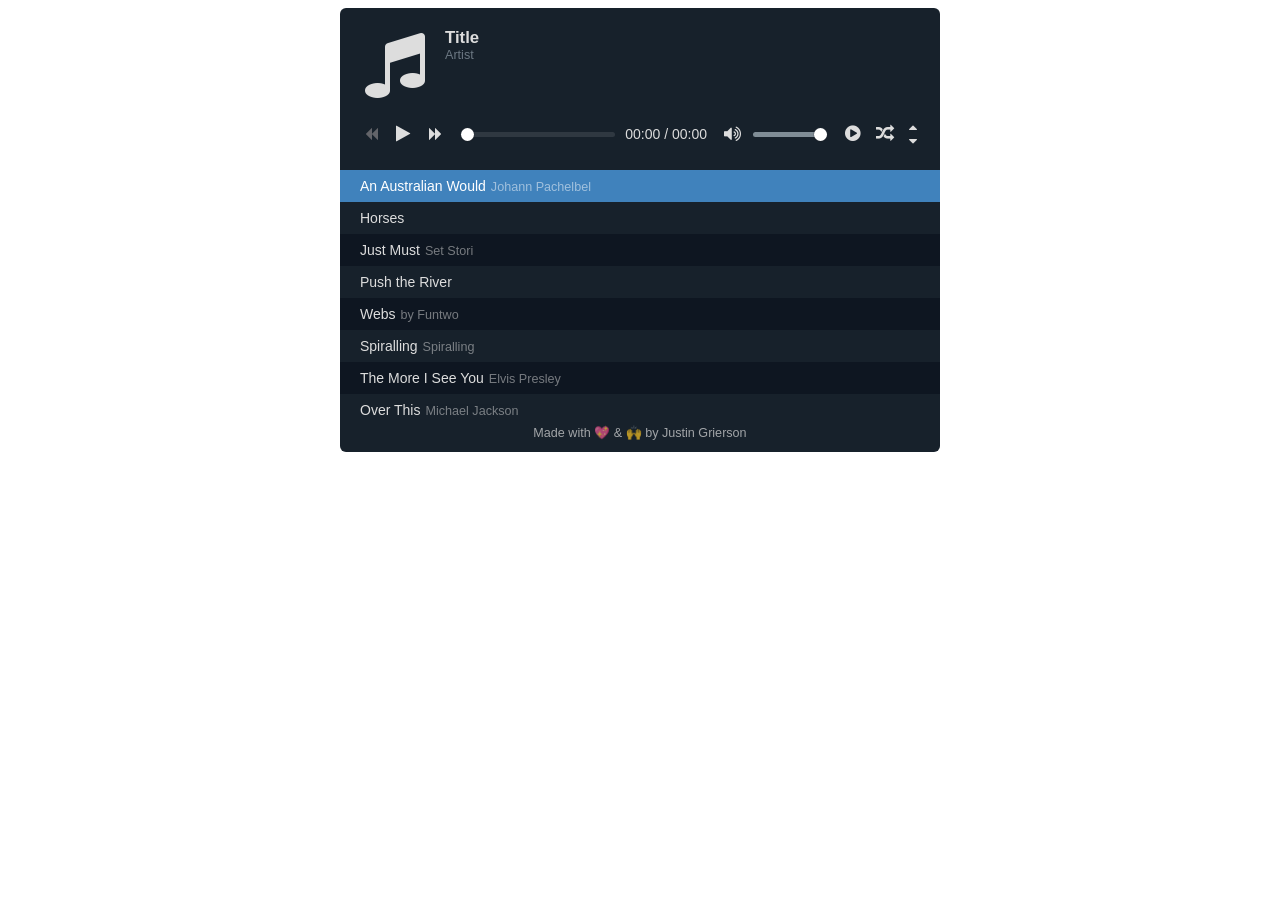
==== commit 0d56fd1b: "dsf" ====
--- a/music.html
+++ b/music.html
@@ -109,10 +109,10 @@
  <div class="simple-audio-player" id="simp" data-config='{"shide_top":false,"shide_btm":false,"auto_load":false}'>
   <div class="simp-playlist">
     <ul>
-      <li><span class="simp-source" data-src="http://www.archive.org/download/CanonInD_261/CanoninD.mp3">An Australian Would</span><span class="simp-desc">Johann Pachelbel</span></li>
+      <li class="simp-active"><span class="simp-source" data-src="http://www.archive.org/download/CanonInD_261/CanoninD.mp3">An Australian Would</span><span class="simp-desc">Johann Pachelbel</span></li>
       <li><span class="simp-source" data-src="https://www.script-tutorials.com/demos/363/data/05.mp3">Horses</span></li>
       <li><span class="simp-source" data-src="https://www.dropbox.com/s/6pays95q2a9jrsf/2020.01.02.mp3?dl=1" data-cover="https://i.postimg.cc/sDBycWS8/NMS-2019.jpg">Just Must</span><span class="simp-desc">Set Stori</span></li>
-      <li class="simp-active"><span class="simp-source" data-src="https://www.dropbox.com/s/k011ag91uktonbv/Angklung%20Preman%20Pensiun.mp3?dl=1">Push the River</span></li>
+      <li><span class="simp-source" data-src="https://www.dropbox.com/s/k011ag91uktonbv/Angklung%20Preman%20Pensiun.mp3?dl=1">Push the River</span></li>
       <li><span class="simp-source" data-src="https://www.dropbox.com/s/prgte33m86n9ce7/Canon%20Rock%20%28JerryC%29%20-%20funtwo.mp3?dl=1">Webs</span><span class="simp-desc">by Funtwo</span></li>
       <li><span class="simp-source" data-src="http://listento.ardanradio.com:1059/;">Spiralling</span><span class="simp-desc">Spiralling</span></li>
       <li><span class="simp-source" data-src="https://archive.org/download/78_jailhouse-rock_elvis-presley-jerry-leiber-mike-stoller_gbia0080595b/Jailhouse%20Rock%20-%20Elvis%20Presley%20-%20Jerry%20Leiber-restored.mp3">The More I See You</span><span class="simp-desc">Elvis Presley</span></li>
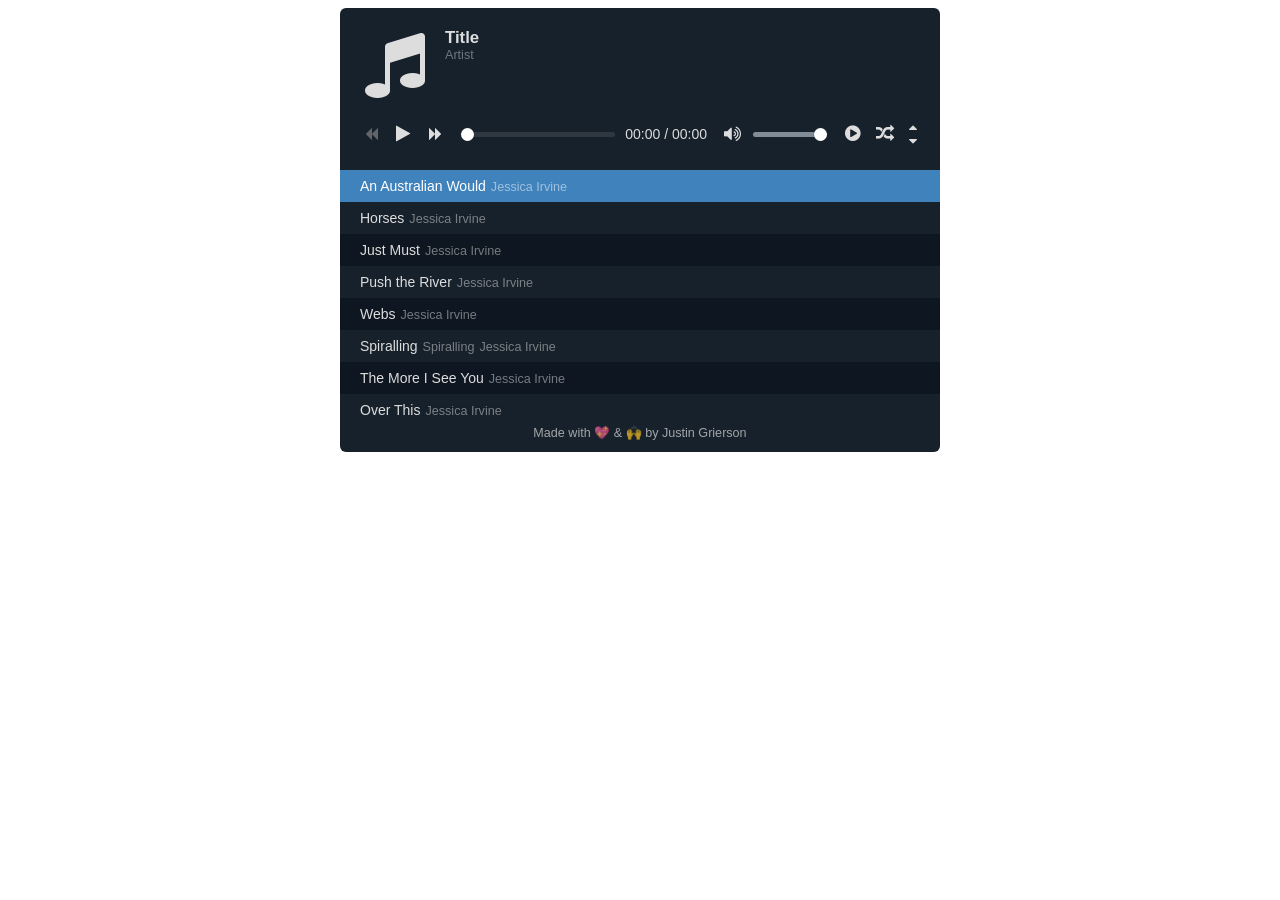
==== commit e717e903: "dsf" ====
--- a/music.html
+++ b/music.html
@@ -109,16 +109,16 @@
  <div class="simple-audio-player" id="simp" data-config='{"shide_top":false,"shide_btm":false,"auto_load":false}'>
   <div class="simp-playlist">
     <ul>
-      <li class="simp-active"><span class="simp-source" data-src="http://www.archive.org/download/CanonInD_261/CanoninD.mp3">An Australian Would</span><span class="simp-desc">Johann Pachelbel</span></li>
-      <li><span class="simp-source" data-src="https://www.script-tutorials.com/demos/363/data/05.mp3">Horses</span></li>
-      <li><span class="simp-source" data-src="https://www.dropbox.com/s/6pays95q2a9jrsf/2020.01.02.mp3?dl=1" data-cover="https://i.postimg.cc/sDBycWS8/NMS-2019.jpg">Just Must</span><span class="simp-desc">Set Stori</span></li>
-      <li><span class="simp-source" data-src="https://www.dropbox.com/s/k011ag91uktonbv/Angklung%20Preman%20Pensiun.mp3?dl=1">Push the River</span></li>
-      <li><span class="simp-source" data-src="https://www.dropbox.com/s/prgte33m86n9ce7/Canon%20Rock%20%28JerryC%29%20-%20funtwo.mp3?dl=1">Webs</span><span class="simp-desc">by Funtwo</span></li>
-      <li><span class="simp-source" data-src="http://listento.ardanradio.com:1059/;">Spiralling</span><span class="simp-desc">Spiralling</span></li>
-      <li><span class="simp-source" data-src="https://archive.org/download/78_jailhouse-rock_elvis-presley-jerry-leiber-mike-stoller_gbia0080595b/Jailhouse%20Rock%20-%20Elvis%20Presley%20-%20Jerry%20Leiber-restored.mp3">The More I See You</span><span class="simp-desc">Elvis Presley</span></li>
-      <li><span class="simp-source" data-src="https://archive.org/download/J._Period_and_Michael_Jackson_-_Man_Or_The_Music-2010/17%20Smooth%20Criminal.mp3">Over This</span><span class="simp-desc">Michael Jackson</span></li>
-      <li><span class="simp-source" data-src="https://archive.org/download/OldPop_256/VillagePeople-Y.m.c.a.mp3">Lines</span><span class="simp-desc">Village People</span></li>
-      <li><span class="simp-source" data-src="https://archive.org/download/chuckberryjohnnyb.goode/Chuck%20Berry%20-%20Johnny%20B.%20Goode.mp3">Sharks</span><span class="simp-desc">Chuck Berry</span></li>
+      <li class="simp-active"><span class="simp-source" data-src="http://www.archive.org/download/CanonInD_261/CanoninD.mp3">An Australian Would</span><span class="simp-desc">Jessica Irvine</span></li>
+      <li><span class="simp-source" data-src="https://www.script-tutorials.com/demos/363/data/05.mp3">Horses</span><span class="simp-desc">Jessica Irvine</span></li>
+      <li><span class="simp-source" data-src="https://www.dropbox.com/s/6pays95q2a9jrsf/2020.01.02.mp3?dl=1" data-cover="https://i.postimg.cc/sDBycWS8/NMS-2019.jpg">Just Must</span><span class="simp-desc">Jessica Irvine</span></li>
+      <li><span class="simp-source" data-src="https://www.dropbox.com/s/k011ag91uktonbv/Angklung%20Preman%20Pensiun.mp3?dl=1">Push the River</span><span class="simp-desc">Jessica Irvine</span></li>
+      <li><span class="simp-source" data-src="https://www.dropbox.com/s/prgte33m86n9ce7/Canon%20Rock%20%28JerryC%29%20-%20funtwo.mp3?dl=1">Webs</span><span class="simp-desc">Jessica Irvine</span></li>
+      <li><span class="simp-source" data-src="http://listento.ardanradio.com:1059/;">Spiralling</span><span class="simp-desc">Spiralling</span><span class="simp-desc">Jessica Irvine</span></li>
+      <li><span class="simp-source" data-src="https://archive.org/download/78_jailhouse-rock_elvis-presley-jerry-leiber-mike-stoller_gbia0080595b/Jailhouse%20Rock%20-%20Elvis%20Presley%20-%20Jerry%20Leiber-restored.mp3">The More I See You</span><span class="simp-desc">Jessica Irvine</span></li>
+      <li><span class="simp-source" data-src="https://archive.org/download/J._Period_and_Michael_Jackson_-_Man_Or_The_Music-2010/17%20Smooth%20Criminal.mp3">Over This</span><span class="simp-desc">Jessica Irvine</span></li>
+      <li><span class="simp-source" data-src="https://archive.org/download/OldPop_256/VillagePeople-Y.m.c.a.mp3">Lines</span><span class="simp-desc">Jessica Irvine</span></li>
+      <li><span class="simp-source" data-src="https://archive.org/download/chuckberryjohnnyb.goode/Chuck%20Berry%20-%20Johnny%20B.%20Goode.mp3">Sharks</span><span class="simp-desc">Jessica Irvine</span></li>
       </ul>
   </div>
   <div class="simp-footer">Made with 💖 &amp; 🙌 by <a href="https://ju3tin.github.io" target="_blank" title="Sekedus">Justin Grierson</a></div>
